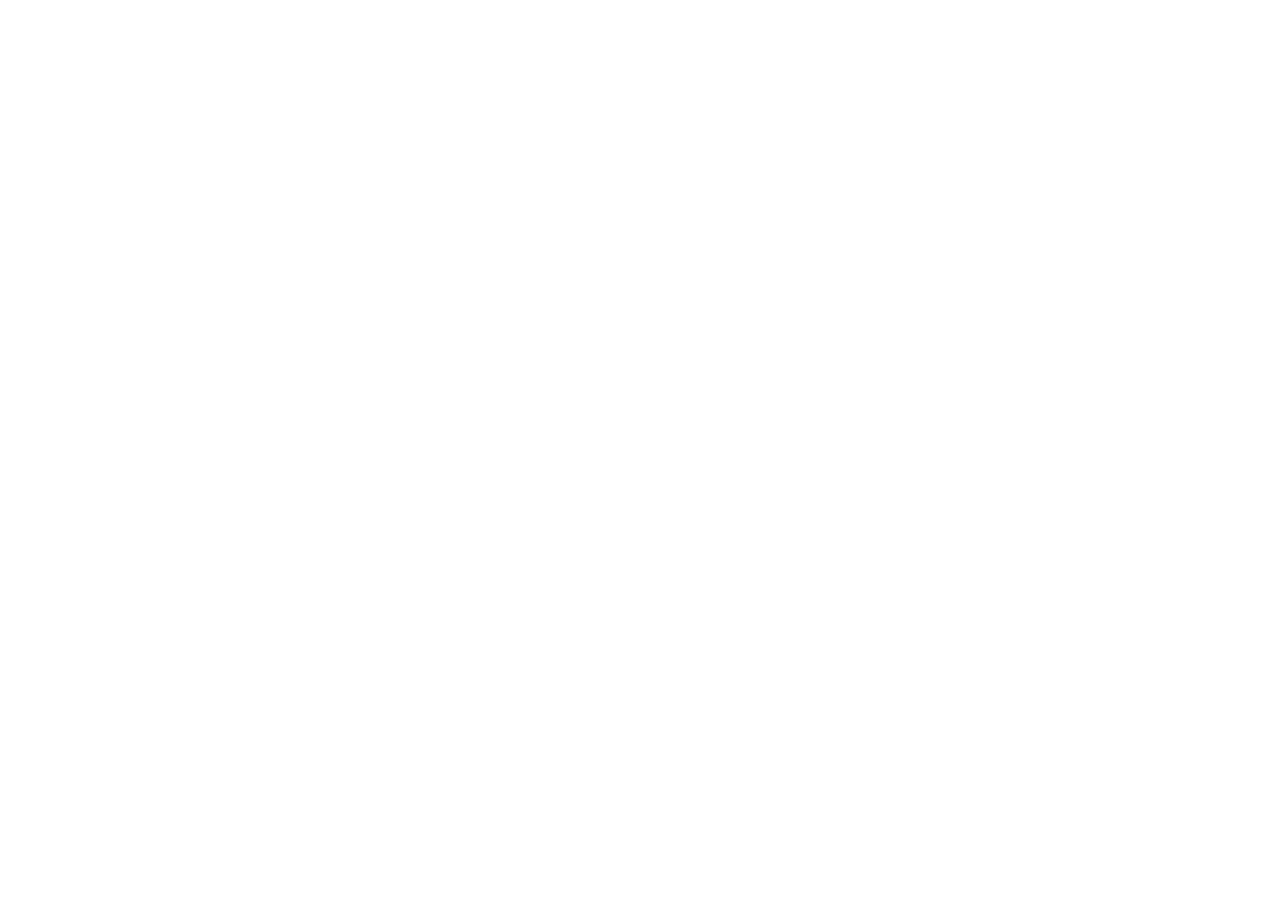
==== index.html @ 2628b987 "initial commit" ====
<DOCTYPE! html>

<html>
	<head>

	<title> Timal's Website </title>	

	<link href="style.css" rel="stylesheet" type="text/css">

		</head>

	<body> 
	<header>
		<div class="row">
		<ul class="main-nav">

		<li class="active"><a href="">Home</a></li>
		<li><a href="">Experience</a></li>
		<li><a href="">Skills</a></li>
		<li><a href="">Contact</a></li>
	</ul>
		</div>


	<div class="name">
	<h1> Timal Peramune</h1>
	</div>



	</header>


	</body>
	

</html>
---- style.css ----
*
{
	margin:0;
	padding:0;

}

header{

	background-image:url('/root/Documents/website/images/hacker-boss.jpg');
	height:100vh;
	
	background-position:center;

}
.main-nav{
	
	float:right;
	margin-top:30px;
	margin-right:30px;

}

.main-nav li{

	display:inline-block;

}

.main-nav li a{

	color:white;
	text-decoration:none;
	padding: 5px 20px;
	font-family:"Roboto", "sans-serif";
	font-size:15px;
	text-transform:uppercase;

}
.main-nav li.active a{

	border:2px solid white;
}

.main-nav li a:hover{
	border:2px solid white;
}

.name{
	position:absolute;
	width:1000px;
	margin-left:0;
	margin-top:0;

}



h1{

	color:white;
	text-transform:uppercase;
	font-size:40px;
	text-decoration:none;
	text-align:center;
	margin-top:675px;
	font-family:"Roboto", "sans-serif";
	

}
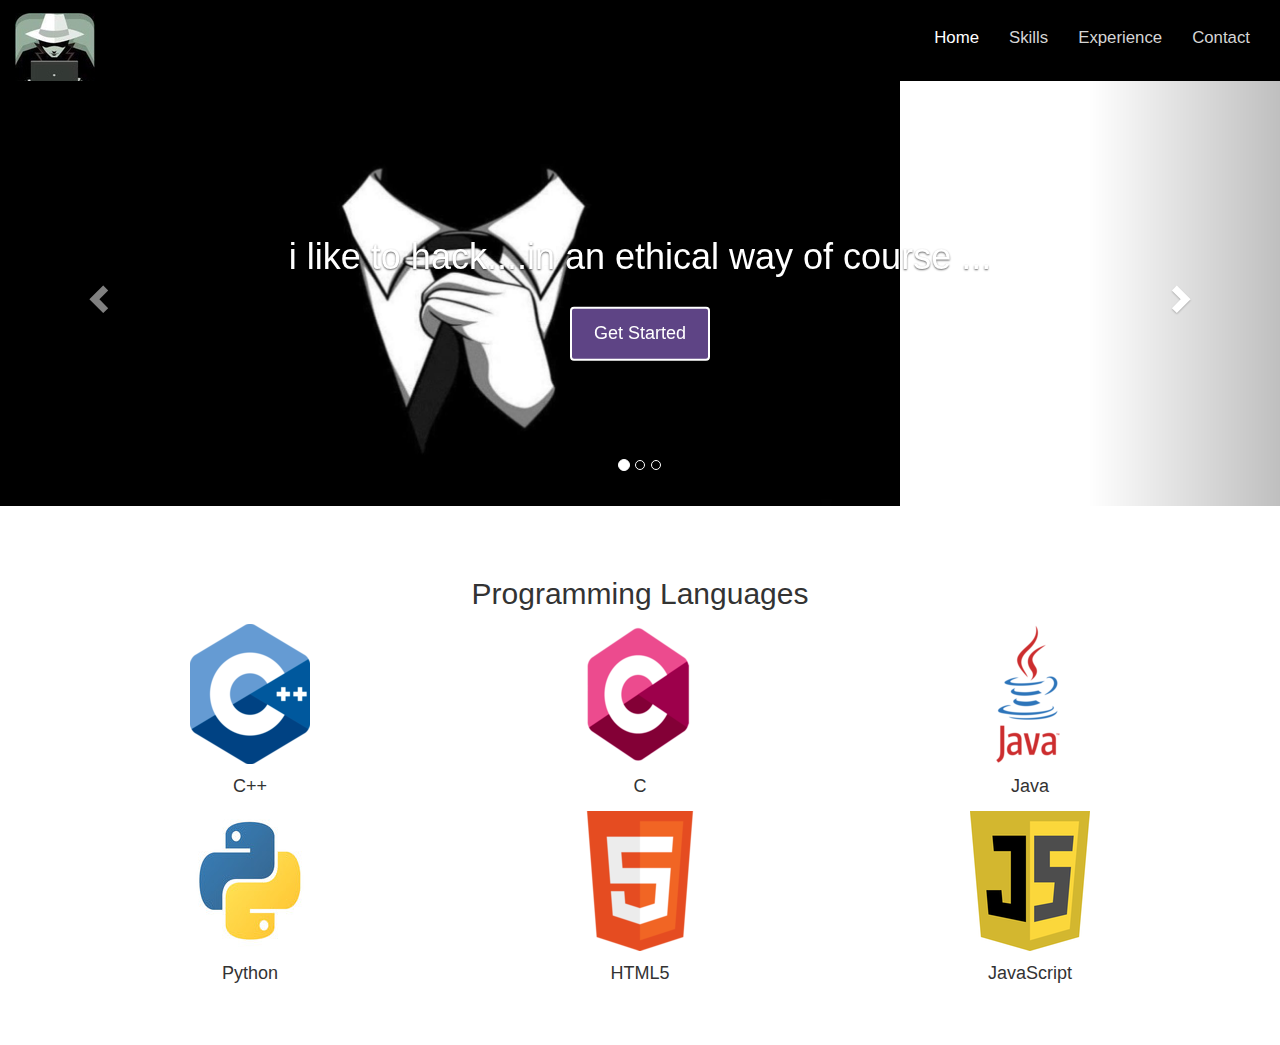
==== commit d8c4a65c: "." ====
--- a/index.html
+++ b/index.html
@@ -1,38 +1,189 @@
-<DOCTYPE! html>
+<!DOCTYPE html>
+<html lang="en">
+<head>
+  <title>Bootstrap Website Tutorial</title>
+  <meta charset="utf-8">
+  <meta name="viewport" content="width=device-width, initial-scale=1">
+  <link rel="stylesheet" href="https://maxcdn.bootstrapcdn.com/bootstrap/3.3.7/css/bootstrap.min.css">
+  <link rel="stylesheet" href="https://cdnjs.cloudflare.com/ajax/libs/font-awesome/4.7.0/css/font-awesome.min.css">
+  <script src="https://ajax.googleapis.com/ajax/libs/jquery/3.2.1/jquery.min.js"></script>
+  <script src="https://maxcdn.bootstrapcdn.com/bootstrap/3.3.7/js/bootstrap.min.js"></script>
+  <style>
+	.navbar{
 
-<html>
-	<head>
+		margin-bottom:0;
+		border-radius:0;
+		background-color: black;
+		color: white;
+		padding:1% 0;
+		font-size:1.2em;
+		border:0;
 
-	<title> Timal's Website </title>	
+	}
+	.navbar-brand{
 
-	<link href="style.css" rel="stylesheet" type="text/css">
+		float:left;
+		min-height:55px;
+		padding:0 15px 5px;
 
-		</head>
+	}
+	.navbar-inverse .navbar-nav .active a,.navbar-inverse .navbar-nav .active a:focus, .navbar-inverse .navbar-nav .active a:hover{
 
-	<body> 
-	<header>
-		<div class="row">
-		<ul class="main-nav">
+	color: solid white;
+	background-color:black;
+	
 
-		<li class="active"><a href="">Home</a></li>
-		<li><a href="">Experience</a></li>
-		<li><a href="">Skills</a></li>
-		<li><a href="">Contact</a></li>
-	</ul>
+	}
+
+
+	.navbar-inverse .navbar-nav li a{
+		color:#D5D5D5;
+		
+
+	}
+
+
+	.carousel-caption{
+		top:50%;
+		transform: translateY(-50%);
+		text-transform: lowercase;
+
+	}
+
+	.btn{
+		font-size:18px;
+		color: white;
+		padding: 12px 22px;
+		background: #5E4485;
+		border: 2px solid white;
+
+	}
+
+	.container{
+
+		margin:4% auto;
+	}
+	#icon {
+		margin: 1% 1%;
+	}
+
+
+	@media (max-width: 600px){
+	
+		.carousel-caption{
+			display: none;
+		}
+		#icon{
+			max-width:150px;		
+		}
+
+
+	
+		h2{
+			font-size:1.7em;
+		}
+
+	}
+  </style>
+</head>
+<body>
+
+	<nav class="navbar navbar-inverse">
+	<div class="container-fluid"> 
+		<div class="navbar-header">
+			<button type="button" class="navbar-toggle" data-toggle="collapse" data-target="#myNavbar">
+	<span class="icon-bar"></span>
+	<span class="icon-bar"></span>
+	<span class="icon-bar"></span>			
+			</button>
+	<a class="navbar-brand" href="#"><img src="images/white-hat.jpg"></a>
+		</div>
+
+		<div class="collapse navbar-collapse" id="myNavbar">
+
+			<ul class="nav navbar-nav navbar-right">
+				<li class="active"> <a href="#"> Home </a></li>
+				<li> <a href="#"> Skills </a> </li>
+				<li> <a href="#"> Experience </a> </li>
+				<li> <a href="#"> Contact </a> </li>
+		
+			</ul>
+
 		</div>
 
 
-	<div class="name">
-	<h1> Timal Peramune</h1>
 	</div>
 
+	</nav>
 
 
-	</header>
+	<div id="myCarousel" class="carousel slide" data-ride="carousel">
+		<ol class="carousel-indicators">
+			<li data-target="#myCarousel" data-slide-to="0" class="active"></li>
+			<li data-target="#myCarousel" data-slide-to="1"></li>
+			<li data-target="#myCarousel" data-slide-to="2"></li>
+		</ol>
 
+	<div class="carousel-inner role="listbox">
 
-	</body>
-	
+		<div class="item active">
+		<img src="images/hacker-boss.jpg" width="900" height="100">
+		<div class="carousel-caption">
+			<h1> I like to Hack....in an ethical way of course ...</h1>
+			<br>
+			<button type="button" class="btn bt-default">Get Started</button>
+		</div>
+		</div><!-- End active-->
+		<div class="item">
+			<img src="images/Certified-Ethical-Hacker.png" width="900" height="100">
+		</div>
+		<div class="item">
+			<img src="images/anti-virus.jpg" width="900" height="100">
+		</div>
+	</div>
 
+<!--slider controls begin-->
+<a class="left carousel-control" href="#myCarousel" role="button" data-slide="prev">
+<span class="glyphicon glyphicon-chevron-left" aria-hidden="true"></span>
+<span class="sr-only"> Previous</span>
+</a>
+<a class="right carousel-control" href="#myCarousel" role="button" data-slide="next">
+<span class="glyphicon glyphicon-chevron-right" aria-hidden="true"></span>
+<span class="sr-only"> Next</span>
+</a>
+</div> <!--- End of image slider-->
+
+<div class="container text-center">
+	<h2> Programming Languages</h2>
+	<div class="row">
+		<div class="col-sm-4">
+			<img src="images/C++.png" id="icon">
+			<h4>C++</h4>
+		 </div>
+		<div class="col-sm-4">
+			<img src="images/C.png" id="icon">
+			<h4>C</h4>
+		 </div>
+		<div class="col-sm-4">
+			<img src="images/java.png" id="icon">
+			<h4>Java</h4>
+		 </div>
+
+		<div class="col-sm-4">
+			<img src="images/python.jpeg" id="icon">
+			<h4>Python</h4>
+		 </div>
+		<div class="col-sm-4">
+			<img src="images/html5.png" id="icon">
+			<h4>HTML5</h4>
+		 </div>
+		<div class="col-sm-4">
+			<img src="images/js.png" id="icon">
+			<h4>JavaScript</h4>
+		 </div>
+		
+	</div>
+	</div>
+
+</body>
 </html>
-
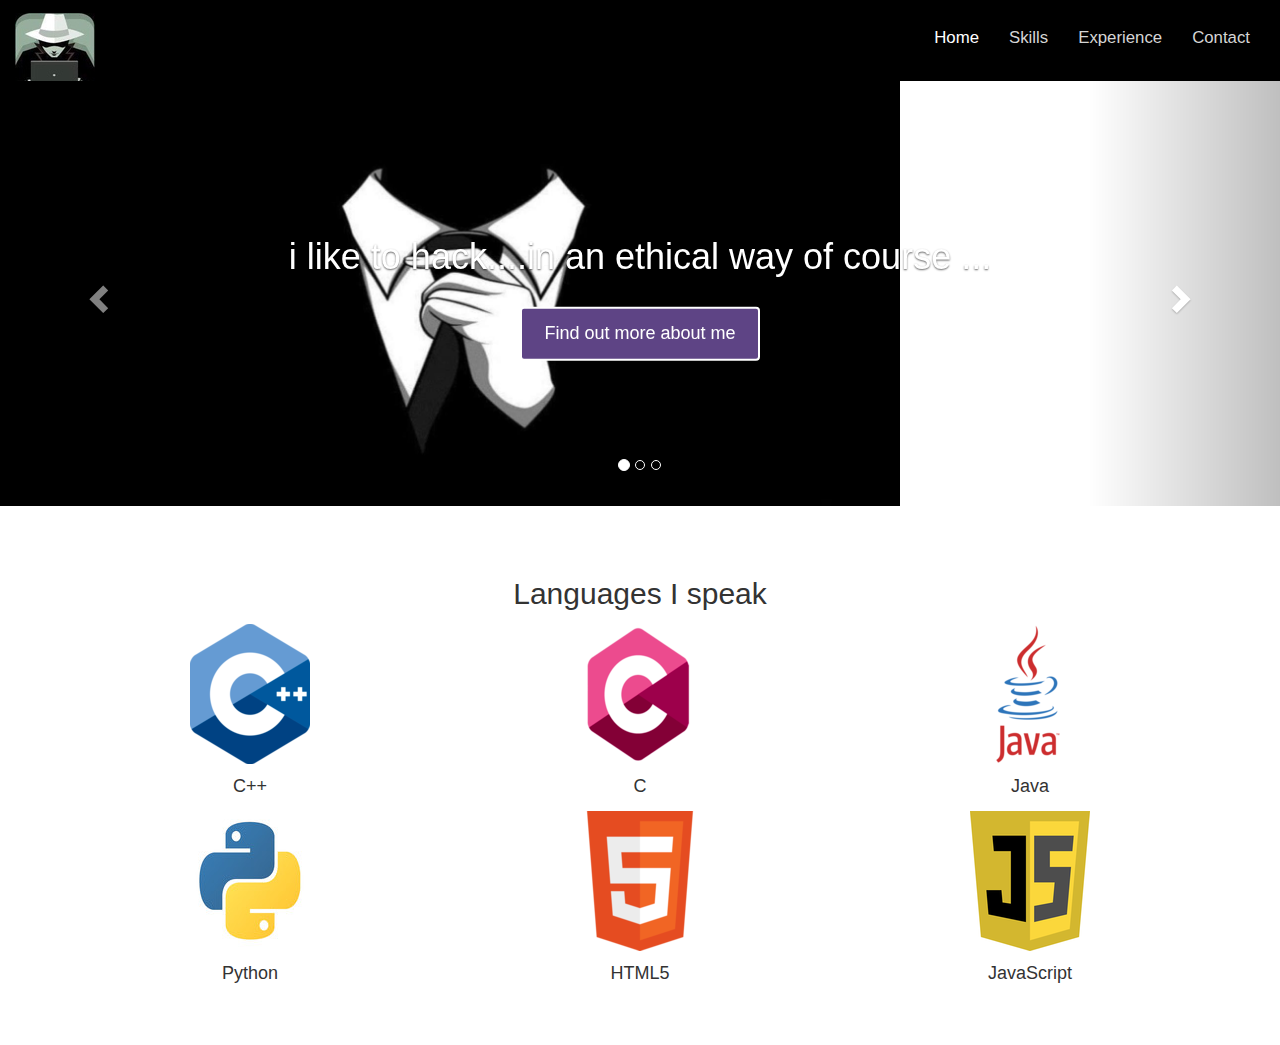
==== commit d110e2b3: "." ====
--- a/index.html
+++ b/index.html
@@ -1,7 +1,7 @@
 <!DOCTYPE html>
 <html lang="en">
 <head>
-  <title>Bootstrap Website Tutorial</title>
+  <title>Timal's website</title>
   <meta charset="utf-8">
   <meta name="viewport" content="width=device-width, initial-scale=1">
   <link rel="stylesheet" href="https://maxcdn.bootstrapcdn.com/bootstrap/3.3.7/css/bootstrap.min.css">
@@ -131,7 +131,7 @@
 		<div class="carousel-caption">
 			<h1> I like to Hack....in an ethical way of course ...</h1>
 			<br>
-			<button type="button" class="btn bt-default">Get Started</button>
+			<button type="button" class="btn bt-default">Find out more about me</button>
 		</div>
 		</div><!-- End active-->
 		<div class="item">
@@ -154,7 +154,7 @@
 </div> <!--- End of image slider-->
 
 <div class="container text-center">
-	<h2> Programming Languages</h2>
+	<h2> Languages I speak</h2>
 	<div class="row">
 		<div class="col-sm-4">
 			<img src="images/C++.png" id="icon">
@@ -185,5 +185,8 @@
 	</div>
 	</div>
 
+<div>
+
+
 </body>
 </html>
